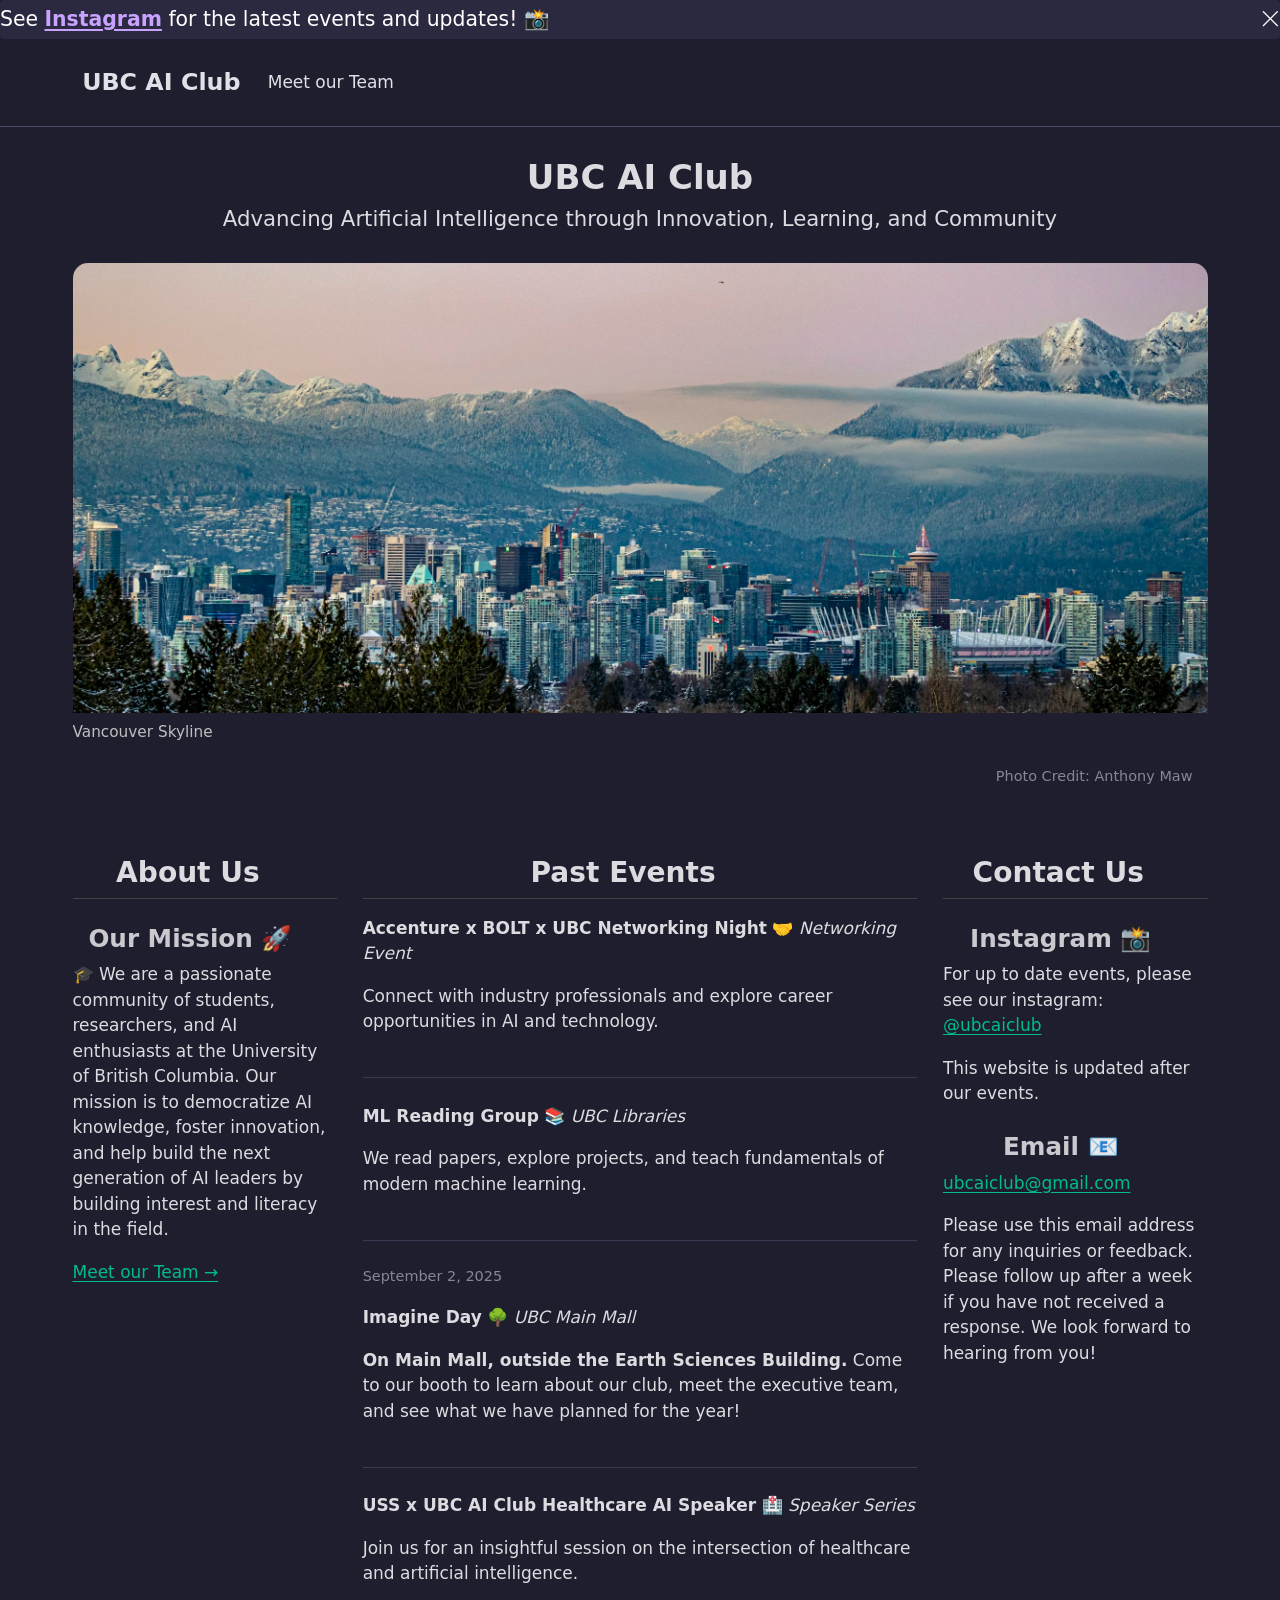
==== index.html @ ef208654 "Re-render and push" ====
<!DOCTYPE html>
<html xmlns="http://www.w3.org/1999/xhtml" lang="en" xml:lang="en"><head>

<meta charset="utf-8">
<meta name="generator" content="quarto-1.7.31">

<meta name="viewport" content="width=device-width, initial-scale=1.0, user-scalable=yes">


<title>UBC AI Club</title>
<style>
code{white-space: pre-wrap;}
span.smallcaps{font-variant: small-caps;}
div.columns{display: flex; gap: min(4vw, 1.5em);}
div.column{flex: auto; overflow-x: auto;}
div.hanging-indent{margin-left: 1.5em; text-indent: -1.5em;}
ul.task-list{list-style: none;}
ul.task-list li input[type="checkbox"] {
  width: 0.8em;
  margin: 0 0.8em 0.2em -1em; /* quarto-specific, see https://github.com/quarto-dev/quarto-cli/issues/4556 */ 
  vertical-align: middle;
}
</style>


<script src="site_libs/quarto-nav/quarto-nav.js"></script>
<script src="site_libs/quarto-nav/headroom.min.js"></script>
<script src="site_libs/clipboard/clipboard.min.js"></script>
<script src="site_libs/quarto-html/quarto.js" type="module"></script>
<script src="site_libs/quarto-html/tabsets/tabsets.js" type="module"></script>
<script src="site_libs/quarto-html/popper.min.js"></script>
<script src="site_libs/quarto-html/tippy.umd.min.js"></script>
<script src="site_libs/quarto-html/anchor.min.js"></script>
<link href="site_libs/quarto-html/tippy.css" rel="stylesheet">
<link href="site_libs/quarto-html/quarto-syntax-highlighting-dark-8ef56b68f8fa1e9d2ba328e99e439f80.css" rel="stylesheet" id="quarto-text-highlighting-styles">
<script src="site_libs/bootstrap/bootstrap.min.js"></script>
<link href="site_libs/bootstrap/bootstrap-icons.css" rel="stylesheet">
<link href="site_libs/bootstrap/bootstrap-c09f7992e7ad36c4a4c784d127ab2153.min.css" rel="stylesheet" append-hash="true" id="quarto-bootstrap" data-mode="dark">
<script id="quarto-search-options" type="application/json">{
  "language": {
    "search-no-results-text": "No results",
    "search-matching-documents-text": "matching documents",
    "search-copy-link-title": "Copy link to search",
    "search-hide-matches-text": "Hide additional matches",
    "search-more-match-text": "more match in this document",
    "search-more-matches-text": "more matches in this document",
    "search-clear-button-title": "Clear",
    "search-text-placeholder": "",
    "search-detached-cancel-button-title": "Cancel",
    "search-submit-button-title": "Submit",
    "search-label": "Search"
  }
}</script>


<link rel="stylesheet" href="styles.css">
</head>

<body class="nav-fixed quarto-light">

<div id="quarto-search-results"></div>
  <header id="quarto-header" class="headroom fixed-top">
    <div id="quarto-announcement" data-announcement-id="6868f0f7bb3ddbfdfaa85561dabfab78" class="alert alert-primary hidden"><div class="quarto-announcement-content">
<p>See <a href="https://www.instagram.com/ubcaiclub/">Instagram</a> for the latest events and updates! 📸</p>
</div><i class="bi bi-x-lg quarto-announcement-action"></i></div>
    <nav class="navbar navbar-expand-lg " data-bs-theme="dark">
      <div class="navbar-container container-fluid">
      <div class="navbar-brand-container mx-auto">
    <a class="navbar-brand" href="./index.html">
    <span class="navbar-title">UBC AI Club</span>
    </a>
  </div>
          <button class="navbar-toggler" type="button" data-bs-toggle="collapse" data-bs-target="#navbarCollapse" aria-controls="navbarCollapse" role="menu" aria-expanded="false" aria-label="Toggle navigation" onclick="if (window.quartoToggleHeadroom) { window.quartoToggleHeadroom(); }">
  <span class="navbar-toggler-icon"></span>
</button>
          <div class="collapse navbar-collapse" id="navbarCollapse">
            <ul class="navbar-nav navbar-nav-scroll me-auto">
  <li class="nav-item">
    <a class="nav-link" href="./team.html"> 
<span class="menu-text">Meet our Team</span></a>
  </li>  
</ul>
          </div> <!-- /navcollapse -->
            <div class="quarto-navbar-tools">
</div>
      </div> <!-- /container-fluid -->
    </nav>
</header>
<!-- content -->
<div id="quarto-content" class="quarto-container page-columns page-rows-contents page-layout-full page-navbar">
<!-- sidebar -->
<!-- margin-sidebar -->
    
<!-- main -->
<main class="content column-page" id="quarto-document-content">

<header id="title-block-header" class="quarto-title-block default">
<div class="quarto-title">
<h1 class="title">UBC AI Club</h1>
<p class="subtitle lead">Advancing Artificial Intelligence through Innovation, Learning, and Community</p>
</div>



<div class="quarto-title-meta column-page">

    
  
    
  </div>
  


</header>


<div class="hero-banner">
<div class="quarto-figure quarto-figure-center">
<figure class="figure">
<p><img src="images/vanc.avif" class="img-fluid figure-img"></p>
<figcaption>Vancouver Skyline</figcaption>
</figure>
</div>
<div style="text-align: right; font-size: 0.85rem; color: #888699; padding: 5px 15px 0 0;">
Photo Credit: Anthony Maw
</div>
</div>
<div class="grid">
<section id="about-us" class="level2 g-col-12 g-col-md-3">
<h2 class="anchored" data-anchor-id="about-us">About Us</h2>
<section id="our-mission" class="level3">
<h3 class="anchored" data-anchor-id="our-mission">Our Mission 🚀</h3>
<p>🎓 We are a passionate community of students, researchers, and AI enthusiasts at the University of British Columbia. Our mission is to democratize AI knowledge, foster innovation, and help build the next generation of AI leaders by building interest and literacy in the field.</p>
<p><a href="./team.html">Meet our Team →</a></p>
</section>
</section>
<section id="past-events" class="level2 g-col-12 g-col-md-6">
<h2 class="anchored" data-anchor-id="past-events">Past Events</h2>
<div class="event-item">
<p><strong>Accenture x BOLT x UBC Networking Night</strong> 🤝 <em>Networking Event</em></p>
<p>Connect with industry professionals and explore career opportunities in AI and technology.</p>
</div>
<div class="event-item">
<p><strong>ML Reading Group</strong> 📚 <em>UBC Libraries</em></p>
<p>We read papers, explore projects, and teach fundamentals of modern machine learning.</p>
</div>
<div class="event-item">
<div class="dates">
<p>September 2, 2025</p>
</div>
<p><strong>Imagine Day</strong> 🌳 <em>UBC Main Mall</em></p>
<p><strong>On Main Mall, outside the Earth Sciences Building.</strong> Come to our booth to learn about our club, meet the executive team, and see what we have planned for the year!</p>
</div>
<div class="event-item">
<p><strong>USS x UBC AI Club Healthcare AI Speaker</strong> 🏥 <em>Speaker Series</em></p>
<p>Join us for an insightful session on the intersection of healthcare and artificial intelligence.</p>
</div>
</section>
<section id="contact-us" class="level2 g-col-12 g-col-md-3">
<h2 class="anchored" data-anchor-id="contact-us">Contact Us</h2>
<section id="instagram" class="level3">
<h3 class="anchored" data-anchor-id="instagram">Instagram 📸</h3>
<p>For up to date events, please see our instagram: <a href="https://www.instagram.com/ubcaiclub/"><span class="citation" data-cites="ubcaiclub">@ubcaiclub</span></a></p>
<p>This website is updated after our events.</p>
</section>
<section id="email" class="level3">
<h3 class="anchored" data-anchor-id="email">Email 📧</h3>
<p><a href="mailto:ubcaiclub@gmail.com">ubcaiclub@gmail.com</a></p>
<p>Please use this email address for any inquiries or feedback. Please follow up after a week if you have not received a response. We look forward to hearing from you!</p>
</section>
</section>
</div>



</main> <!-- /main -->
<script id="quarto-html-after-body" type="application/javascript">
  window.document.addEventListener("DOMContentLoaded", function (event) {
    const icon = "";
    const anchorJS = new window.AnchorJS();
    anchorJS.options = {
      placement: 'right',
      icon: icon
    };
    anchorJS.add('.anchored');
    const isCodeAnnotation = (el) => {
      for (const clz of el.classList) {
        if (clz.startsWith('code-annotation-')) {                     
          return true;
        }
      }
      return false;
    }
    const onCopySuccess = function(e) {
      // button target
      const button = e.trigger;
      // don't keep focus
      button.blur();
      // flash "checked"
      button.classList.add('code-copy-button-checked');
      var currentTitle = button.getAttribute("title");
      button.setAttribute("title", "Copied!");
      let tooltip;
      if (window.bootstrap) {
        button.setAttribute("data-bs-toggle", "tooltip");
        button.setAttribute("data-bs-placement", "left");
        button.setAttribute("data-bs-title", "Copied!");
        tooltip = new bootstrap.Tooltip(button, 
          { trigger: "manual", 
            customClass: "code-copy-button-tooltip",
            offset: [0, -8]});
        tooltip.show();    
      }
      setTimeout(function() {
        if (tooltip) {
          tooltip.hide();
          button.removeAttribute("data-bs-title");
          button.removeAttribute("data-bs-toggle");
          button.removeAttribute("data-bs-placement");
        }
        button.setAttribute("title", currentTitle);
        button.classList.remove('code-copy-button-checked');
      }, 1000);
      // clear code selection
      e.clearSelection();
    }
    const getTextToCopy = function(trigger) {
        const codeEl = trigger.previousElementSibling.cloneNode(true);
        for (const childEl of codeEl.children) {
          if (isCodeAnnotation(childEl)) {
            childEl.remove();
          }
        }
        return codeEl.innerText;
    }
    const clipboard = new window.ClipboardJS('.code-copy-button:not([data-in-quarto-modal])', {
      text: getTextToCopy
    });
    clipboard.on('success', onCopySuccess);
    if (window.document.getElementById('quarto-embedded-source-code-modal')) {
      const clipboardModal = new window.ClipboardJS('.code-copy-button[data-in-quarto-modal]', {
        text: getTextToCopy,
        container: window.document.getElementById('quarto-embedded-source-code-modal')
      });
      clipboardModal.on('success', onCopySuccess);
    }
      var localhostRegex = new RegExp(/^(?:http|https):\/\/localhost\:?[0-9]*\//);
      var mailtoRegex = new RegExp(/^mailto:/);
        var filterRegex = new RegExp('/' + window.location.host + '/');
      var isInternal = (href) => {
          return filterRegex.test(href) || localhostRegex.test(href) || mailtoRegex.test(href);
      }
      // Inspect non-navigation links and adorn them if external
     var links = window.document.querySelectorAll('a[href]:not(.nav-link):not(.navbar-brand):not(.toc-action):not(.sidebar-link):not(.sidebar-item-toggle):not(.pagination-link):not(.no-external):not([aria-hidden]):not(.dropdown-item):not(.quarto-navigation-tool):not(.about-link)');
      for (var i=0; i<links.length; i++) {
        const link = links[i];
        if (!isInternal(link.href)) {
          // undo the damage that might have been done by quarto-nav.js in the case of
          // links that we want to consider external
          if (link.dataset.originalHref !== undefined) {
            link.href = link.dataset.originalHref;
          }
        }
      }
    function tippyHover(el, contentFn, onTriggerFn, onUntriggerFn) {
      const config = {
        allowHTML: true,
        maxWidth: 500,
        delay: 100,
        arrow: false,
        appendTo: function(el) {
            return el.parentElement;
        },
        interactive: true,
        interactiveBorder: 10,
        theme: 'quarto',
        placement: 'bottom-start',
      };
      if (contentFn) {
        config.content = contentFn;
      }
      if (onTriggerFn) {
        config.onTrigger = onTriggerFn;
      }
      if (onUntriggerFn) {
        config.onUntrigger = onUntriggerFn;
      }
      window.tippy(el, config); 
    }
    const noterefs = window.document.querySelectorAll('a[role="doc-noteref"]');
    for (var i=0; i<noterefs.length; i++) {
      const ref = noterefs[i];
      tippyHover(ref, function() {
        // use id or data attribute instead here
        let href = ref.getAttribute('data-footnote-href') || ref.getAttribute('href');
        try { href = new URL(href).hash; } catch {}
        const id = href.replace(/^#\/?/, "");
        const note = window.document.getElementById(id);
        if (note) {
          return note.innerHTML;
        } else {
          return "";
        }
      });
    }
    const xrefs = window.document.querySelectorAll('a.quarto-xref');
    const processXRef = (id, note) => {
      // Strip column container classes
      const stripColumnClz = (el) => {
        el.classList.remove("page-full", "page-columns");
        if (el.children) {
          for (const child of el.children) {
            stripColumnClz(child);
          }
        }
      }
      stripColumnClz(note)
      if (id === null || id.startsWith('sec-')) {
        // Special case sections, only their first couple elements
        const container = document.createElement("div");
        if (note.children && note.children.length > 2) {
          container.appendChild(note.children[0].cloneNode(true));
          for (let i = 1; i < note.children.length; i++) {
            const child = note.children[i];
            if (child.tagName === "P" && child.innerText === "") {
              continue;
            } else {
              container.appendChild(child.cloneNode(true));
              break;
            }
          }
          if (window.Quarto?.typesetMath) {
            window.Quarto.typesetMath(container);
          }
          return container.innerHTML
        } else {
          if (window.Quarto?.typesetMath) {
            window.Quarto.typesetMath(note);
          }
          return note.innerHTML;
        }
      } else {
        // Remove any anchor links if they are present
        const anchorLink = note.querySelector('a.anchorjs-link');
        if (anchorLink) {
          anchorLink.remove();
        }
        if (window.Quarto?.typesetMath) {
          window.Quarto.typesetMath(note);
        }
        if (note.classList.contains("callout")) {
          return note.outerHTML;
        } else {
          return note.innerHTML;
        }
      }
    }
    for (var i=0; i<xrefs.length; i++) {
      const xref = xrefs[i];
      tippyHover(xref, undefined, function(instance) {
        instance.disable();
        let url = xref.getAttribute('href');
        let hash = undefined; 
        if (url.startsWith('#')) {
          hash = url;
        } else {
          try { hash = new URL(url).hash; } catch {}
        }
        if (hash) {
          const id = hash.replace(/^#\/?/, "");
          const note = window.document.getElementById(id);
          if (note !== null) {
            try {
              const html = processXRef(id, note.cloneNode(true));
              instance.setContent(html);
            } finally {
              instance.enable();
              instance.show();
            }
          } else {
            // See if we can fetch this
            fetch(url.split('#')[0])
            .then(res => res.text())
            .then(html => {
              const parser = new DOMParser();
              const htmlDoc = parser.parseFromString(html, "text/html");
              const note = htmlDoc.getElementById(id);
              if (note !== null) {
                const html = processXRef(id, note);
                instance.setContent(html);
              } 
            }).finally(() => {
              instance.enable();
              instance.show();
            });
          }
        } else {
          // See if we can fetch a full url (with no hash to target)
          // This is a special case and we should probably do some content thinning / targeting
          fetch(url)
          .then(res => res.text())
          .then(html => {
            const parser = new DOMParser();
            const htmlDoc = parser.parseFromString(html, "text/html");
            const note = htmlDoc.querySelector('main.content');
            if (note !== null) {
              // This should only happen for chapter cross references
              // (since there is no id in the URL)
              // remove the first header
              if (note.children.length > 0 && note.children[0].tagName === "HEADER") {
                note.children[0].remove();
              }
              const html = processXRef(null, note);
              instance.setContent(html);
            } 
          }).finally(() => {
            instance.enable();
            instance.show();
          });
        }
      }, function(instance) {
      });
    }
        let selectedAnnoteEl;
        const selectorForAnnotation = ( cell, annotation) => {
          let cellAttr = 'data-code-cell="' + cell + '"';
          let lineAttr = 'data-code-annotation="' +  annotation + '"';
          const selector = 'span[' + cellAttr + '][' + lineAttr + ']';
          return selector;
        }
        const selectCodeLines = (annoteEl) => {
          const doc = window.document;
          const targetCell = annoteEl.getAttribute("data-target-cell");
          const targetAnnotation = annoteEl.getAttribute("data-target-annotation");
          const annoteSpan = window.document.querySelector(selectorForAnnotation(targetCell, targetAnnotation));
          const lines = annoteSpan.getAttribute("data-code-lines").split(",");
          const lineIds = lines.map((line) => {
            return targetCell + "-" + line;
          })
          let top = null;
          let height = null;
          let parent = null;
          if (lineIds.length > 0) {
              //compute the position of the single el (top and bottom and make a div)
              const el = window.document.getElementById(lineIds[0]);
              top = el.offsetTop;
              height = el.offsetHeight;
              parent = el.parentElement.parentElement;
            if (lineIds.length > 1) {
              const lastEl = window.document.getElementById(lineIds[lineIds.length - 1]);
              const bottom = lastEl.offsetTop + lastEl.offsetHeight;
              height = bottom - top;
            }
            if (top !== null && height !== null && parent !== null) {
              // cook up a div (if necessary) and position it 
              let div = window.document.getElementById("code-annotation-line-highlight");
              if (div === null) {
                div = window.document.createElement("div");
                div.setAttribute("id", "code-annotation-line-highlight");
                div.style.position = 'absolute';
                parent.appendChild(div);
              }
              div.style.top = top - 2 + "px";
              div.style.height = height + 4 + "px";
              div.style.left = 0;
              let gutterDiv = window.document.getElementById("code-annotation-line-highlight-gutter");
              if (gutterDiv === null) {
                gutterDiv = window.document.createElement("div");
                gutterDiv.setAttribute("id", "code-annotation-line-highlight-gutter");
                gutterDiv.style.position = 'absolute';
                const codeCell = window.document.getElementById(targetCell);
                const gutter = codeCell.querySelector('.code-annotation-gutter');
                gutter.appendChild(gutterDiv);
              }
              gutterDiv.style.top = top - 2 + "px";
              gutterDiv.style.height = height + 4 + "px";
            }
            selectedAnnoteEl = annoteEl;
          }
        };
        const unselectCodeLines = () => {
          const elementsIds = ["code-annotation-line-highlight", "code-annotation-line-highlight-gutter"];
          elementsIds.forEach((elId) => {
            const div = window.document.getElementById(elId);
            if (div) {
              div.remove();
            }
          });
          selectedAnnoteEl = undefined;
        };
          // Handle positioning of the toggle
      window.addEventListener(
        "resize",
        throttle(() => {
          elRect = undefined;
          if (selectedAnnoteEl) {
            selectCodeLines(selectedAnnoteEl);
          }
        }, 10)
      );
      function throttle(fn, ms) {
      let throttle = false;
      let timer;
        return (...args) => {
          if(!throttle) { // first call gets through
              fn.apply(this, args);
              throttle = true;
          } else { // all the others get throttled
              if(timer) clearTimeout(timer); // cancel #2
              timer = setTimeout(() => {
                fn.apply(this, args);
                timer = throttle = false;
              }, ms);
          }
        };
      }
        // Attach click handler to the DT
        const annoteDls = window.document.querySelectorAll('dt[data-target-cell]');
        for (const annoteDlNode of annoteDls) {
          annoteDlNode.addEventListener('click', (event) => {
            const clickedEl = event.target;
            if (clickedEl !== selectedAnnoteEl) {
              unselectCodeLines();
              const activeEl = window.document.querySelector('dt[data-target-cell].code-annotation-active');
              if (activeEl) {
                activeEl.classList.remove('code-annotation-active');
              }
              selectCodeLines(clickedEl);
              clickedEl.classList.add('code-annotation-active');
            } else {
              // Unselect the line
              unselectCodeLines();
              clickedEl.classList.remove('code-annotation-active');
            }
          });
        }
    const findCites = (el) => {
      const parentEl = el.parentElement;
      if (parentEl) {
        const cites = parentEl.dataset.cites;
        if (cites) {
          return {
            el,
            cites: cites.split(' ')
          };
        } else {
          return findCites(el.parentElement)
        }
      } else {
        return undefined;
      }
    };
    var bibliorefs = window.document.querySelectorAll('a[role="doc-biblioref"]');
    for (var i=0; i<bibliorefs.length; i++) {
      const ref = bibliorefs[i];
      const citeInfo = findCites(ref);
      if (citeInfo) {
        tippyHover(citeInfo.el, function() {
          var popup = window.document.createElement('div');
          citeInfo.cites.forEach(function(cite) {
            var citeDiv = window.document.createElement('div');
            citeDiv.classList.add('hanging-indent');
            citeDiv.classList.add('csl-entry');
            var biblioDiv = window.document.getElementById('ref-' + cite);
            if (biblioDiv) {
              citeDiv.innerHTML = biblioDiv.innerHTML;
            }
            popup.appendChild(citeDiv);
          });
          return popup.innerHTML;
        });
      }
    }
  });
  </script>
</div> <!-- /content -->




</body></html>
---- site_libs/quarto-html/tippy.css ----
.tippy-box[data-animation=fade][data-state=hidden]{opacity:0}[data-tippy-root]{max-width:calc(100vw - 10px)}.tippy-box{position:relative;background-color:#333;color:#fff;border-radius:4px;font-size:14px;line-height:1.4;white-space:normal;outline:0;transition-property:transform,visibility,opacity}.tippy-box[data-placement^=top]>.tippy-arrow{bottom:0}.tippy-box[data-placement^=top]>.tippy-arrow:before{bottom:-7px;left:0;border-width:8px 8px 0;border-top-color:initial;transform-origin:center top}.tippy-box[data-placement^=bottom]>.tippy-arrow{top:0}.tippy-box[data-placement^=bottom]>.tippy-arrow:before{top:-7px;left:0;border-width:0 8px 8px;border-bottom-color:initial;transform-origin:center bottom}.tippy-box[data-placement^=left]>.tippy-arrow{right:0}.tippy-box[data-placement^=left]>.tippy-arrow:before{border-width:8px 0 8px 8px;border-left-color:initial;right:-7px;transform-origin:center left}.tippy-box[data-placement^=right]>.tippy-arrow{left:0}.tippy-box[data-placement^=right]>.tippy-arrow:before{left:-7px;border-width:8px 8px 8px 0;border-right-color:initial;transform-origin:center right}.tippy-box[data-inertia][data-state=visible]{transition-timing-function:cubic-bezier(.54,1.5,.38,1.11)}.tippy-arrow{width:16px;height:16px;color:#333}.tippy-arrow:before{content:"";position:absolute;border-color:transparent;border-style:solid}.tippy-content{position:relative;padding:5px 9px;z-index:1}
---- site_libs/quarto-html/quarto-syntax-highlighting-dark-8ef56b68f8fa1e9d2ba328e99e439f80.css ----
/* quarto syntax highlight colors */
:root {
  --quarto-hl-al-color: #f07178;
  --quarto-hl-an-color: #d4d0ab;
  --quarto-hl-at-color: #00e0e0;
  --quarto-hl-bn-color: #d4d0ab;
  --quarto-hl-bu-color: #abe338;
  --quarto-hl-ch-color: #abe338;
  --quarto-hl-co-color: #f8f8f2;
  --quarto-hl-cv-color: #ffd700;
  --quarto-hl-cn-color: #ffd700;
  --quarto-hl-cf-color: #ffa07a;
  --quarto-hl-dt-color: #ffa07a;
  --quarto-hl-dv-color: #d4d0ab;
  --quarto-hl-do-color: #f8f8f2;
  --quarto-hl-er-color: #f07178;
  --quarto-hl-ex-color: #00e0e0;
  --quarto-hl-fl-color: #d4d0ab;
  --quarto-hl-fu-color: #ffa07a;
  --quarto-hl-im-color: #abe338;
  --quarto-hl-in-color: #d4d0ab;
  --quarto-hl-kw-color: #ffa07a;
  --quarto-hl-op-color: #ffa07a;
  --quarto-hl-ot-color: #00e0e0;
  --quarto-hl-pp-color: #dcc6e0;
  --quarto-hl-re-color: #00e0e0;
  --quarto-hl-sc-color: #abe338;
  --quarto-hl-ss-color: #abe338;
  --quarto-hl-st-color: #abe338;
  --quarto-hl-va-color: #00e0e0;
  --quarto-hl-vs-color: #abe338;
  --quarto-hl-wa-color: #dcc6e0;
}

/* other quarto variables */
:root {
  --quarto-font-monospace: SFMono-Regular, Menlo, Monaco, Consolas, "Liberation Mono", "Courier New", monospace;
}

/* syntax highlight based on Pandoc's rules */
pre > code.sourceCode > span {
  color: #f8f8f2;
}

code.sourceCode > span {
  color: #f8f8f2;
}

div.sourceCode,
div.sourceCode pre.sourceCode {
  color: #f8f8f2;
}

/* Normal */
code span {
  color: #f8f8f2;
}

/* Alert */
code span.al {
  color: #f07178;
}

/* Annotation */
code span.an {
  color: #d4d0ab;
}

/* Attribute */
code span.at {
  color: #00e0e0;
}

/* BaseN */
code span.bn {
  color: #d4d0ab;
}

/* BuiltIn */
code span.bu {
  color: #abe338;
}

/* ControlFlow */
code span.cf {
  font-weight: bold;
  color: #ffa07a;
}

/* Char */
code span.ch {
  color: #abe338;
}

/* Constant */
code span.cn {
  color: #ffd700;
}

/* Comment */
code span.co {
  font-style: italic;
  color: #f8f8f2;
}

/* CommentVar */
code span.cv {
  color: #ffd700;
}

/* Documentation */
code span.do {
  color: #f8f8f2;
}

/* DataType */
code span.dt {
  color: #ffa07a;
}

/* DecVal */
code span.dv {
  color: #d4d0ab;
}

/* Error */
code span.er {
  color: #f07178;
  text-decoration: underline;
}

/* Extension */
code span.ex {
  font-weight: bold;
  color: #00e0e0;
}

/* Float */
code span.fl {
  color: #d4d0ab;
}

/* Function */
code span.fu {
  color: #ffa07a;
}

/* Import */
code span.im {
  color: #abe338;
}

/* Information */
code span.in {
  color: #d4d0ab;
}

/* Keyword */
code span.kw {
  font-weight: bold;
  color: #ffa07a;
}

/* Operator */
code span.op {
  color: #ffa07a;
}

/* Other */
code span.ot {
  color: #00e0e0;
}

/* Preprocessor */
code span.pp {
  color: #dcc6e0;
}

/* RegionMarker */
code span.re {
  background-color: #f8f8f2;
  color: #00e0e0;
}

/* SpecialChar */
code span.sc {
  color: #abe338;
}

/* SpecialString */
code span.ss {
  color: #abe338;
}

/* String */
code span.st {
  color: #abe338;
}

/* Variable */
code span.va {
  color: #00e0e0;
}

/* VerbatimString */
code span.vs {
  color: #abe338;
}

/* Warning */
code span.wa {
  color: #dcc6e0;
}

.prevent-inlining {
  content: "</";
}

/*# sourceMappingURL=cf5278f7cea5512246cb3b41cb474b3b.css.map */
---- styles.css ----
/* Custom styles for UBC AI Club */
body {
    background: #1e1e2f;
    color: #dcdce0;
    font-family: system-ui, -apple-system, BlinkMacSystemFont, 'Segoe UI', Roboto, Oxygen, Ubuntu, Cantarell, 'Open Sans', 'Helvetica Neue', sans-serif;
}

/* Center only headings and specific containers */
h1, h2, h3, .header, .text-center, .quarto-announcement, .quarto-title-block, .title, .subtitle {
    text-align: center;
}

/* Paragraphs and lists should be left-aligned for readability */
p, li, .bio, .event-item {
    text-align: left;
}

#quarto-announcement.alert {
    background-color: #2b2940; /* Dark grey, not blue */
    color: #ffffff;
    padding: 0.25rem 0; /* Thinner */
    font-size: 1.2rem; /* Bigger text */
}

#quarto-announcement.alert a {
    color: #c8a2ff;
    text-decoration: underline;
    font-weight: bold;
}

/* Navbar adjustments */
#quarto-header .navbar {
    background-color: #1e1e2f; /* Match body background */
    border-bottom: 1px solid #4a4a68;
    padding-top: 0.2rem;
    padding-bottom: 0.2rem;
}

#quarto-header .navbar-brand {
    font-size: 1.4rem;
    font-weight: 700;
}

.container-fluid {
    max-width: 95%;
    margin: 0 auto;
    padding: 1rem 2rem;
}

body .quarto-container {
    max-width: 95%;
    margin: 0 auto;
}

.header {
    padding-top: 1rem;
    padding-bottom: 1rem;
    border-bottom: 2px solid #4a4a68;
    margin-bottom: 2rem;
}

.header h1 {
    font-size: 3rem;
    font-weight: 700;
    margin-bottom: 0.25rem;
    letter-spacing: -1px;
    color: #ffffff;
}

.header .subtitle {
    font-size: 1.2rem;
    font-style: italic;
    color: #a0a0b0;
}

.hero-banner {
    width: 100%;
    margin-bottom: 2rem;
    overflow: hidden;
    border-radius: 15px;
}

.hero-banner img {
    width: 100%;
    height: 450px;
    object-fit: cover;
    object-position: bottom;
    display: block;
}

.grid {
    /* Let Quarto handle the grid display and width */
}

/* Events and items */
.event-item {
    margin-bottom: 1.5rem;
    padding-bottom: 1.5rem;
    border-bottom: 1px solid #3a3852;
}

.dates {
    font-size: 0.85rem;
    color: #888699;
    display: block;
    margin-bottom: 0.25rem;
    text-align: left;
}

/* Team Section */
.team-grid {
    display: grid;
    grid-template-columns: repeat(auto-fit, minmax(180px, 1fr));
    gap: 1.5rem;
    margin: 2rem 0;
    justify-content: center;
}

.team-member {
    text-align: center;
    padding: 1.2rem;
    background: #2b2940;
    border-radius: 12px;
    border: 1px solid #4a4a68;
    transition: transform 0.3s ease;
}

.team-member:hover {
    transform: translateY(-5px);
}

.member-photo {
    width: 80px;
    height: 80px;
    border-radius: 50%;
    object-fit: cover;
    margin: 0 auto 0.8rem;
    overflow: hidden;
}

.member-photo img {
    width: 100%;
    height: 100%;
    object-fit: cover;
    display: block;
}

.member-name {
    font-weight: 600;
    font-size: 1.1rem;
    color: #ffffff;
}

.member-role {
    font-style: italic;
    color: #c8a2ff;
    font-size: 0.9rem;
}
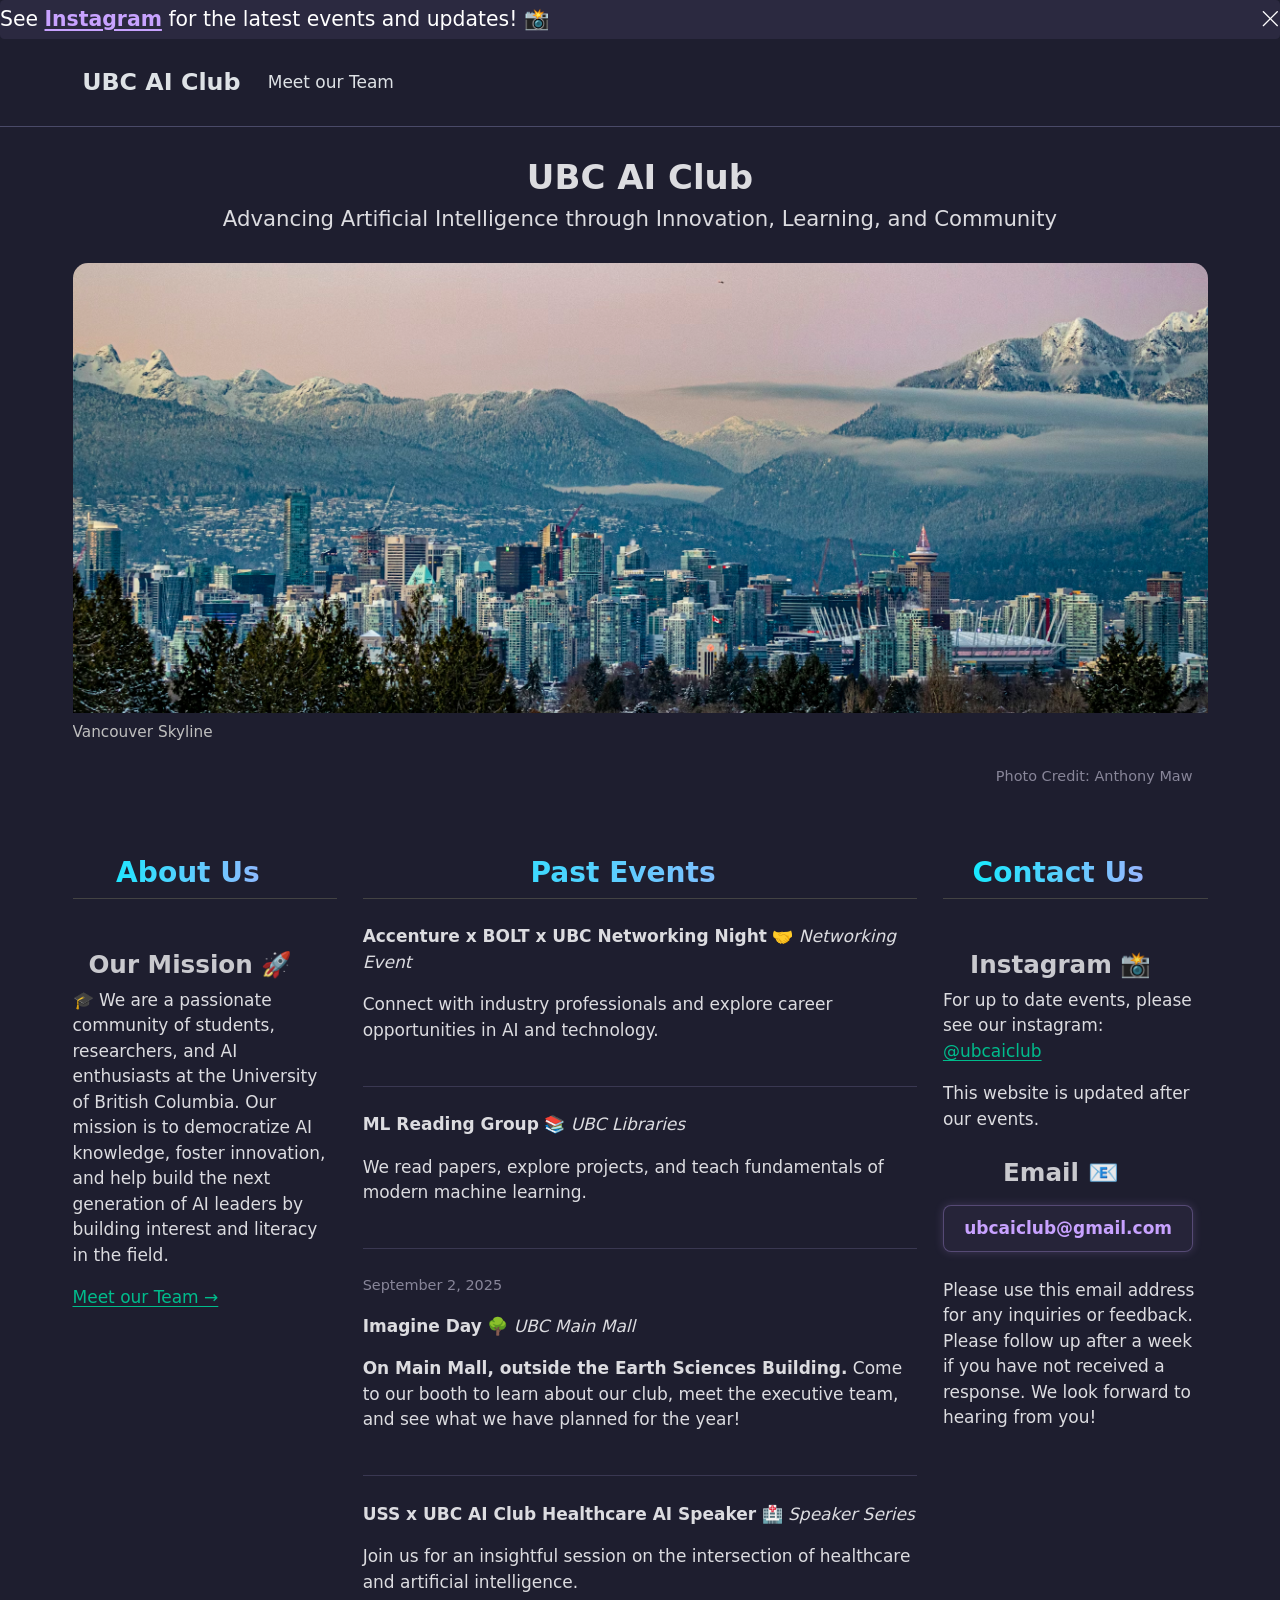
==== commit c960368a: "Implement modern AI aesthetics: gradient headings, neon buttons, and hero image blend" ====
--- a/index.html
+++ b/index.html
@@ -165,7 +165,7 @@
 </section>
 <section id="email" class="level3">
 <h3 class="anchored" data-anchor-id="email">Email 📧</h3>
-<p><a href="mailto:ubcaiclub@gmail.com">ubcaiclub@gmail.com</a></p>
+<p><a href="mailto:ubcaiclub@gmail.com" class="neon-button">ubcaiclub@gmail.com</a></p>
 <p>Please use this email address for any inquiries or feedback. Please follow up after a week if you have not received a response. We look forward to hearing from you!</p>
 </section>
 </section>
--- a/styles.css
+++ b/styles.css
@@ -8,6 +8,36 @@
 /* Center only headings and specific containers */
 h1, h2, h3, .header, .text-center, .quarto-announcement, .quarto-title-block, .title, .subtitle {
     text-align: center;
+}
+
+h2 {
+    background: linear-gradient(90deg, #00f2fe 0%, #c8a2ff 100%);
+    -webkit-background-clip: text;
+    -webkit-text-fill-color: transparent;
+    margin-bottom: 1.5rem;
+    display: inline-block; /* Helps center the gradient properly */
+    width: 100%;
+}
+
+.neon-button {
+    display: inline-block;
+    padding: 0.6rem 1.2rem;
+    margin-top: 0.5rem;
+    margin-bottom: 0.5rem;
+    border-radius: 8px;
+    background: rgba(200, 162, 255, 0.05);
+    color: #c8a2ff !important;
+    text-decoration: none !important;
+    font-weight: 600;
+    border: 1px solid rgba(200, 162, 255, 0.3);
+    box-shadow: 0 0 10px rgba(200, 162, 255, 0.2);
+    transition: all 0.3s ease;
+}
+
+.neon-button:hover {
+    background: rgba(200, 162, 255, 0.15);
+    box-shadow: 0 0 20px rgba(200, 162, 255, 0.6);
+    transform: translateY(-2px);
 }
 
 /* Paragraphs and lists should be left-aligned for readability */
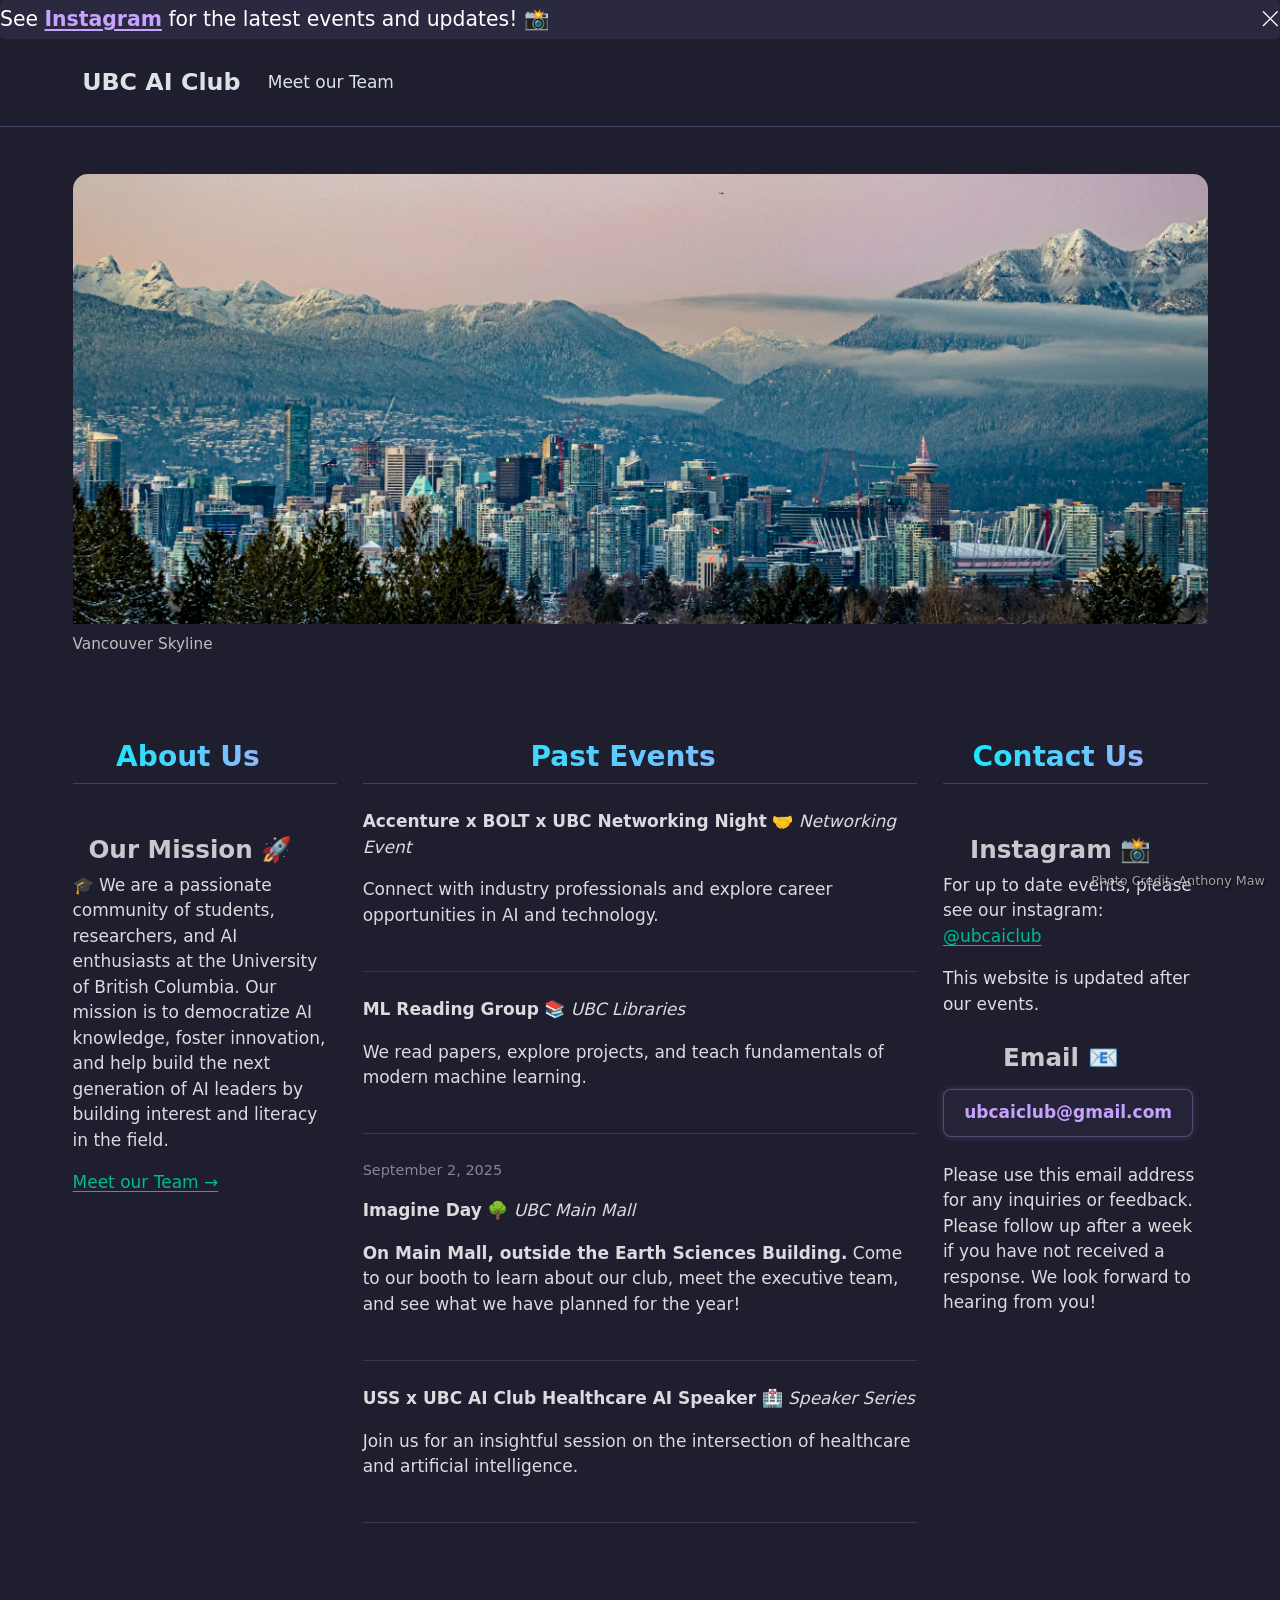
==== commit b6152458: "Remove page title/subtitle and reposition photo credit onto image" ====
--- a/index.html
+++ b/index.html
@@ -92,26 +92,9 @@
 <!-- margin-sidebar -->
     
 <!-- main -->
-<main class="content column-page" id="quarto-document-content">
-
-<header id="title-block-header" class="quarto-title-block default">
-<div class="quarto-title">
-<h1 class="title">UBC AI Club</h1>
-<p class="subtitle lead">Advancing Artificial Intelligence through Innovation, Learning, and Community</p>
-</div>
-
-
-
-<div class="quarto-title-meta column-page">
-
-    
-  
-    
-  </div>
-  
-
-
-</header>
+<main class="content column-page" id="quarto-document-content"><header id="title-block-header" class="quarto-title-block"></header>
+
+
 
 
 <div class="hero-banner">
@@ -121,7 +104,7 @@
 <figcaption>Vancouver Skyline</figcaption>
 </figure>
 </div>
-<div style="text-align: right; font-size: 0.85rem; color: #888699; padding: 5px 15px 0 0;">
+<div style="position: absolute; bottom: 10px; right: 15px; font-size: 0.75rem; color: rgba(255,255,255,0.6); z-index: 10; text-shadow: 1px 1px 2px rgba(0,0,0,0.8);">
 Photo Credit: Anthony Maw
 </div>
 </div>
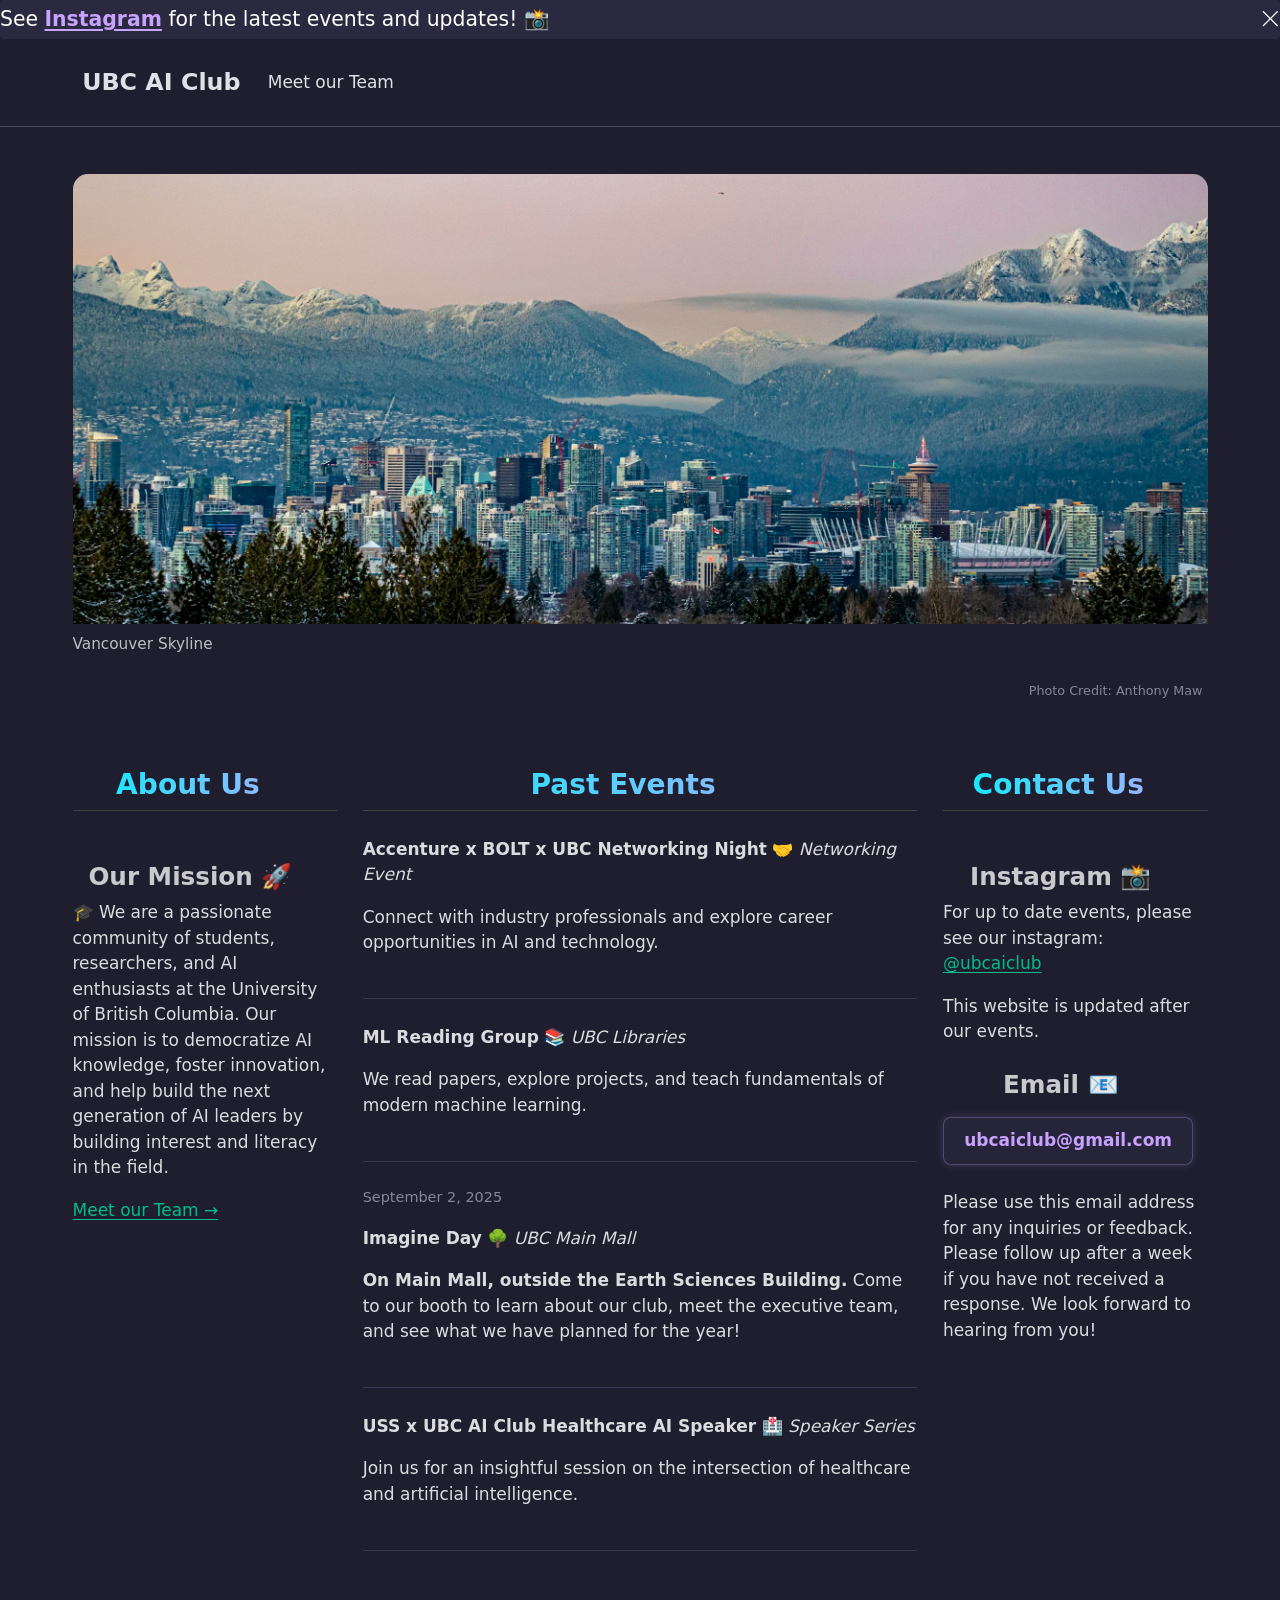
==== commit 2883161e: "Reposition photo credit next to hero image" ====
--- a/index.html
+++ b/index.html
@@ -104,9 +104,9 @@
 <figcaption>Vancouver Skyline</figcaption>
 </figure>
 </div>
-<div style="position: absolute; bottom: 10px; right: 15px; font-size: 0.75rem; color: rgba(255,255,255,0.6); z-index: 10; text-shadow: 1px 1px 2px rgba(0,0,0,0.8);">
+</div>
+<div style="text-align: right; font-size: 0.75rem; color: #888699; margin-top: -1.5rem; margin-bottom: 2rem; padding-right: 5px;">
 Photo Credit: Anthony Maw
-</div>
 </div>
 <div class="grid">
 <section id="about-us" class="level2 g-col-12 g-col-md-3">
--- a/styles.css
+++ b/styles.css
@@ -140,32 +140,44 @@
 /* Team Section */
 .team-grid {
     display: grid;
-    grid-template-columns: repeat(auto-fit, minmax(180px, 1fr));
-    gap: 1.5rem;
-    margin: 2rem 0;
+    grid-template-columns: repeat(auto-fit, minmax(220px, 1fr));
+    gap: 2rem;
+    margin: 3rem 0;
     justify-content: center;
 }
 
 .team-member {
     text-align: center;
-    padding: 1.2rem;
-    background: #2b2940;
-    border-radius: 12px;
-    border: 1px solid #4a4a68;
-    transition: transform 0.3s ease;
+    padding: 2rem 1.5rem;
+    background: rgba(43, 41, 64, 0.4);
+    backdrop-filter: blur(12px);
+    -webkit-backdrop-filter: blur(12px);
+    border-radius: 20px;
+    border: 1px solid rgba(255, 255, 255, 0.1);
+    box-shadow: 0 8px 32px 0 rgba(0, 0, 0, 0.2);
+    transition: all 0.4s cubic-bezier(0.175, 0.885, 0.32, 1.275);
 }
 
 .team-member:hover {
-    transform: translateY(-5px);
+    transform: translateY(-10px);
+    background: rgba(200, 162, 255, 0.1);
+    border-color: rgba(200, 162, 255, 0.4);
+    box-shadow: 0 15px 45px rgba(200, 162, 255, 0.2);
 }
 
 .member-photo {
-    width: 80px;
-    height: 80px;
+    width: 120px;
+    height: 120px;
     border-radius: 50%;
-    object-fit: cover;
-    margin: 0 auto 0.8rem;
+    margin: 0 auto 1.5rem;
     overflow: hidden;
+    border: 3px solid rgba(200, 162, 255, 0.2);
+    transition: transform 0.4s ease;
+}
+
+.team-member:hover .member-photo {
+    transform: scale(1.05);
+    border-color: rgba(0, 242, 254, 0.6);
 }
 
 .member-photo img {
@@ -176,13 +188,26 @@
 }
 
 .member-name {
-    font-weight: 600;
-    font-size: 1.1rem;
+    font-weight: 700;
+    font-size: 1.25rem;
     color: #ffffff;
+    margin-bottom: 0.5rem;
+}
+
+.member-name a {
+    color: inherit;
+    text-decoration: none;
+    transition: color 0.3s ease;
+}
+
+.member-name a:hover {
+    color: #00f2fe;
 }
 
 .member-role {
-    font-style: italic;
+    font-weight: 500;
     color: #c8a2ff;
-    font-size: 0.9rem;
-}
+    font-size: 0.95rem;
+    letter-spacing: 0.5px;
+    text-transform: uppercase;
+}
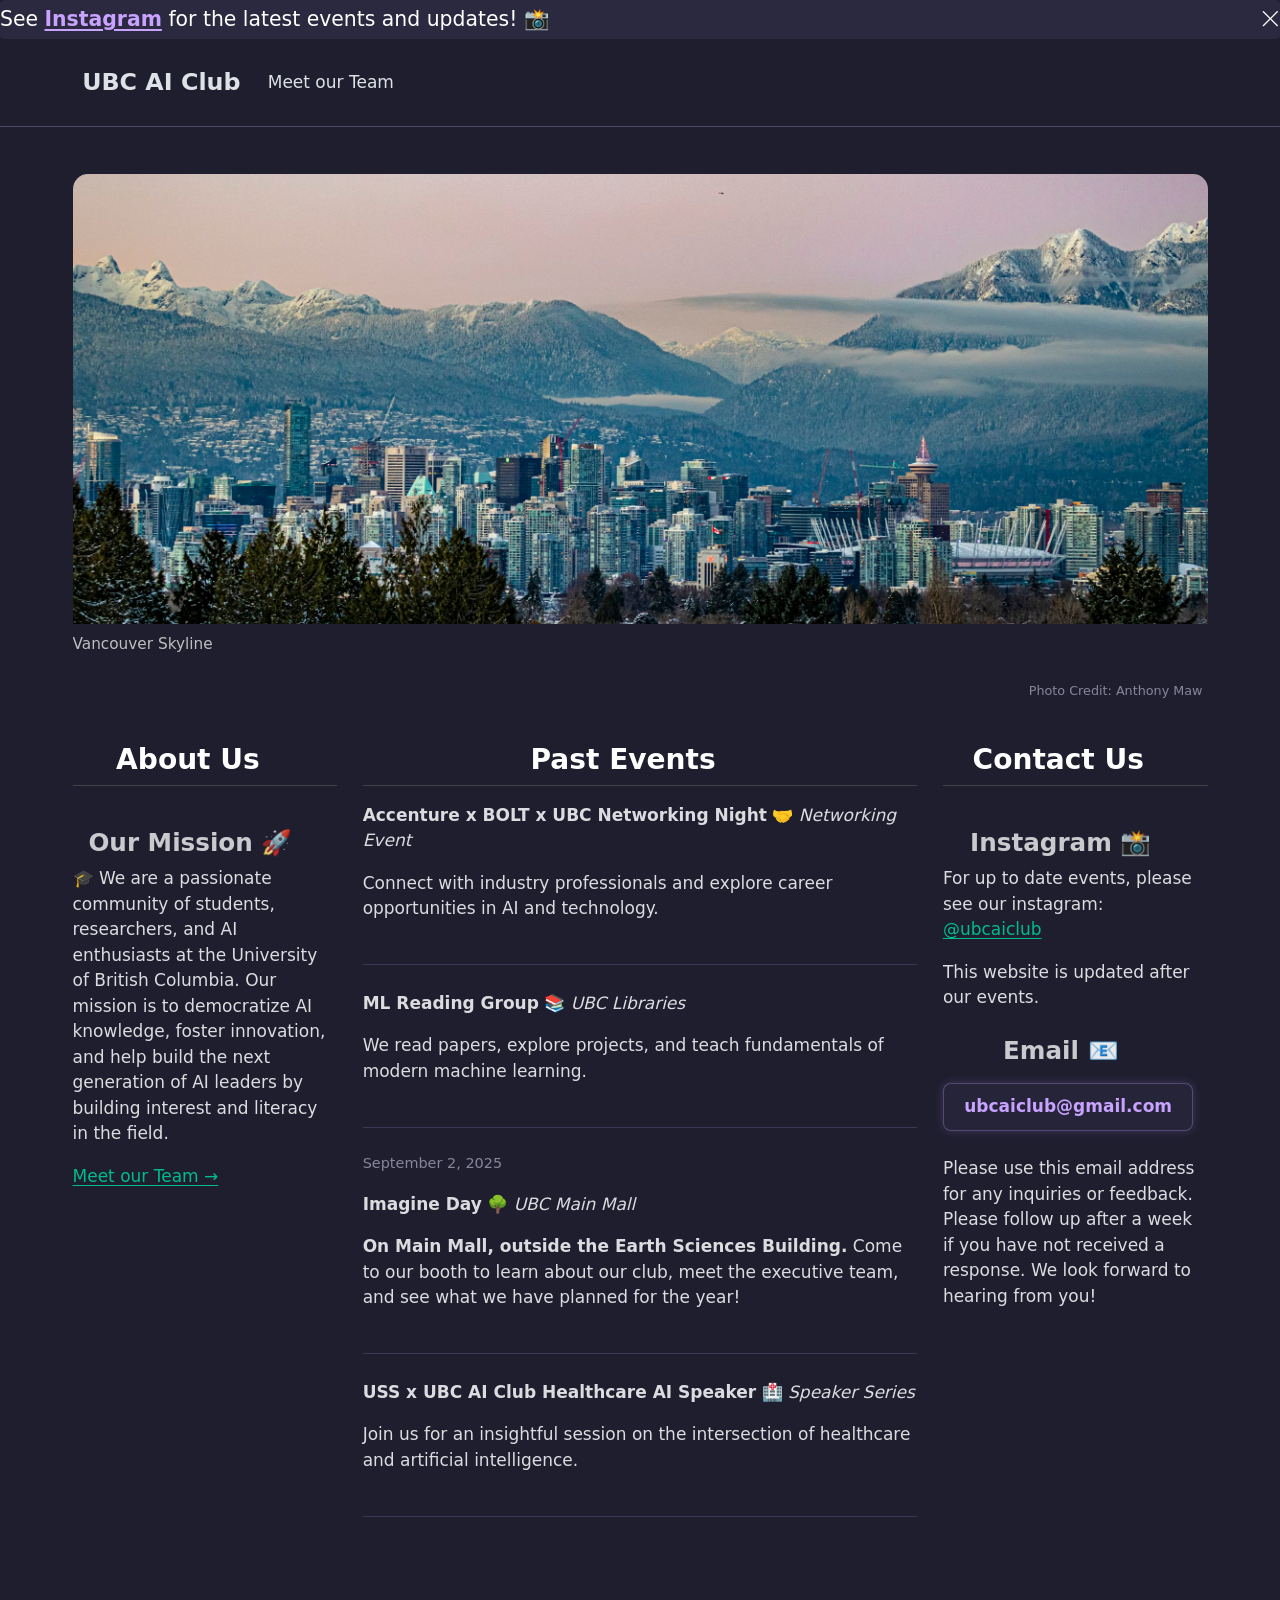
==== commit b7cc3407: "Set headings to white and reduce top spacing for content grid" ====
--- a/index.html
+++ b/index.html
@@ -105,7 +105,7 @@
 </figure>
 </div>
 </div>
-<div style="text-align: right; font-size: 0.75rem; color: #888699; margin-top: -1.5rem; margin-bottom: 2rem; padding-right: 5px;">
+<div style="text-align: right; font-size: 0.75rem; color: #888699; margin-top: -1.5rem; margin-bottom: 0.5rem; padding-right: 5px;">
 Photo Credit: Anthony Maw
 </div>
 <div class="grid">
--- a/styles.css
+++ b/styles.css
@@ -11,11 +11,9 @@
 }
 
 h2 {
-    background: linear-gradient(90deg, #00f2fe 0%, #c8a2ff 100%);
-    -webkit-background-clip: text;
-    -webkit-text-fill-color: transparent;
-    margin-bottom: 1.5rem;
-    display: inline-block; /* Helps center the gradient properly */
+    color: #ffffff;
+    margin-bottom: 1rem;
+    display: inline-block;
     width: 100%;
 }
 
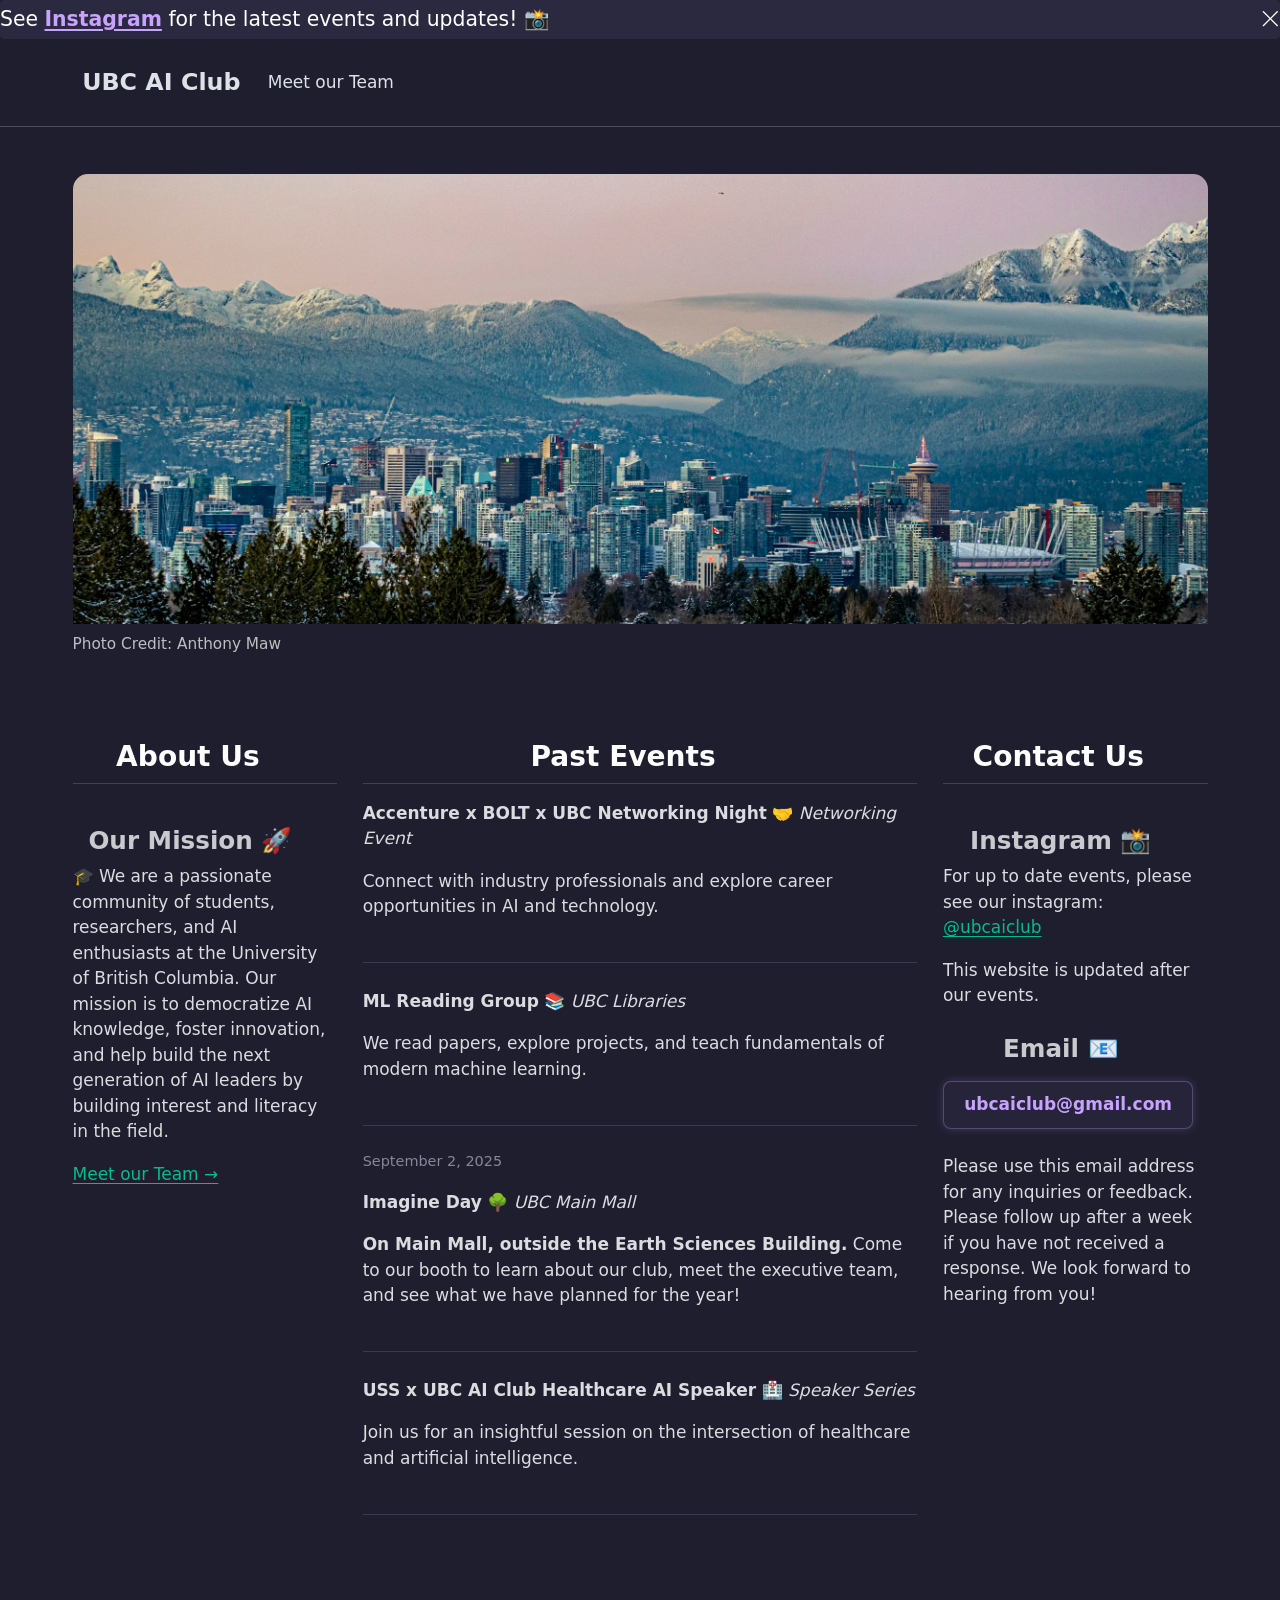
==== commit bb5d8f75: "Reposition photo credit and render changes" ====
--- a/index.html
+++ b/index.html
@@ -101,12 +101,9 @@
 <div class="quarto-figure quarto-figure-center">
 <figure class="figure">
 <p><img src="images/vanc.avif" class="img-fluid figure-img"></p>
-<figcaption>Vancouver Skyline</figcaption>
+<figcaption>Photo Credit: Anthony Maw</figcaption>
 </figure>
 </div>
-</div>
-<div style="text-align: right; font-size: 0.75rem; color: #888699; margin-top: -1.5rem; margin-bottom: 0.5rem; padding-right: 5px;">
-Photo Credit: Anthony Maw
 </div>
 <div class="grid">
 <section id="about-us" class="level2 g-col-12 g-col-md-3">
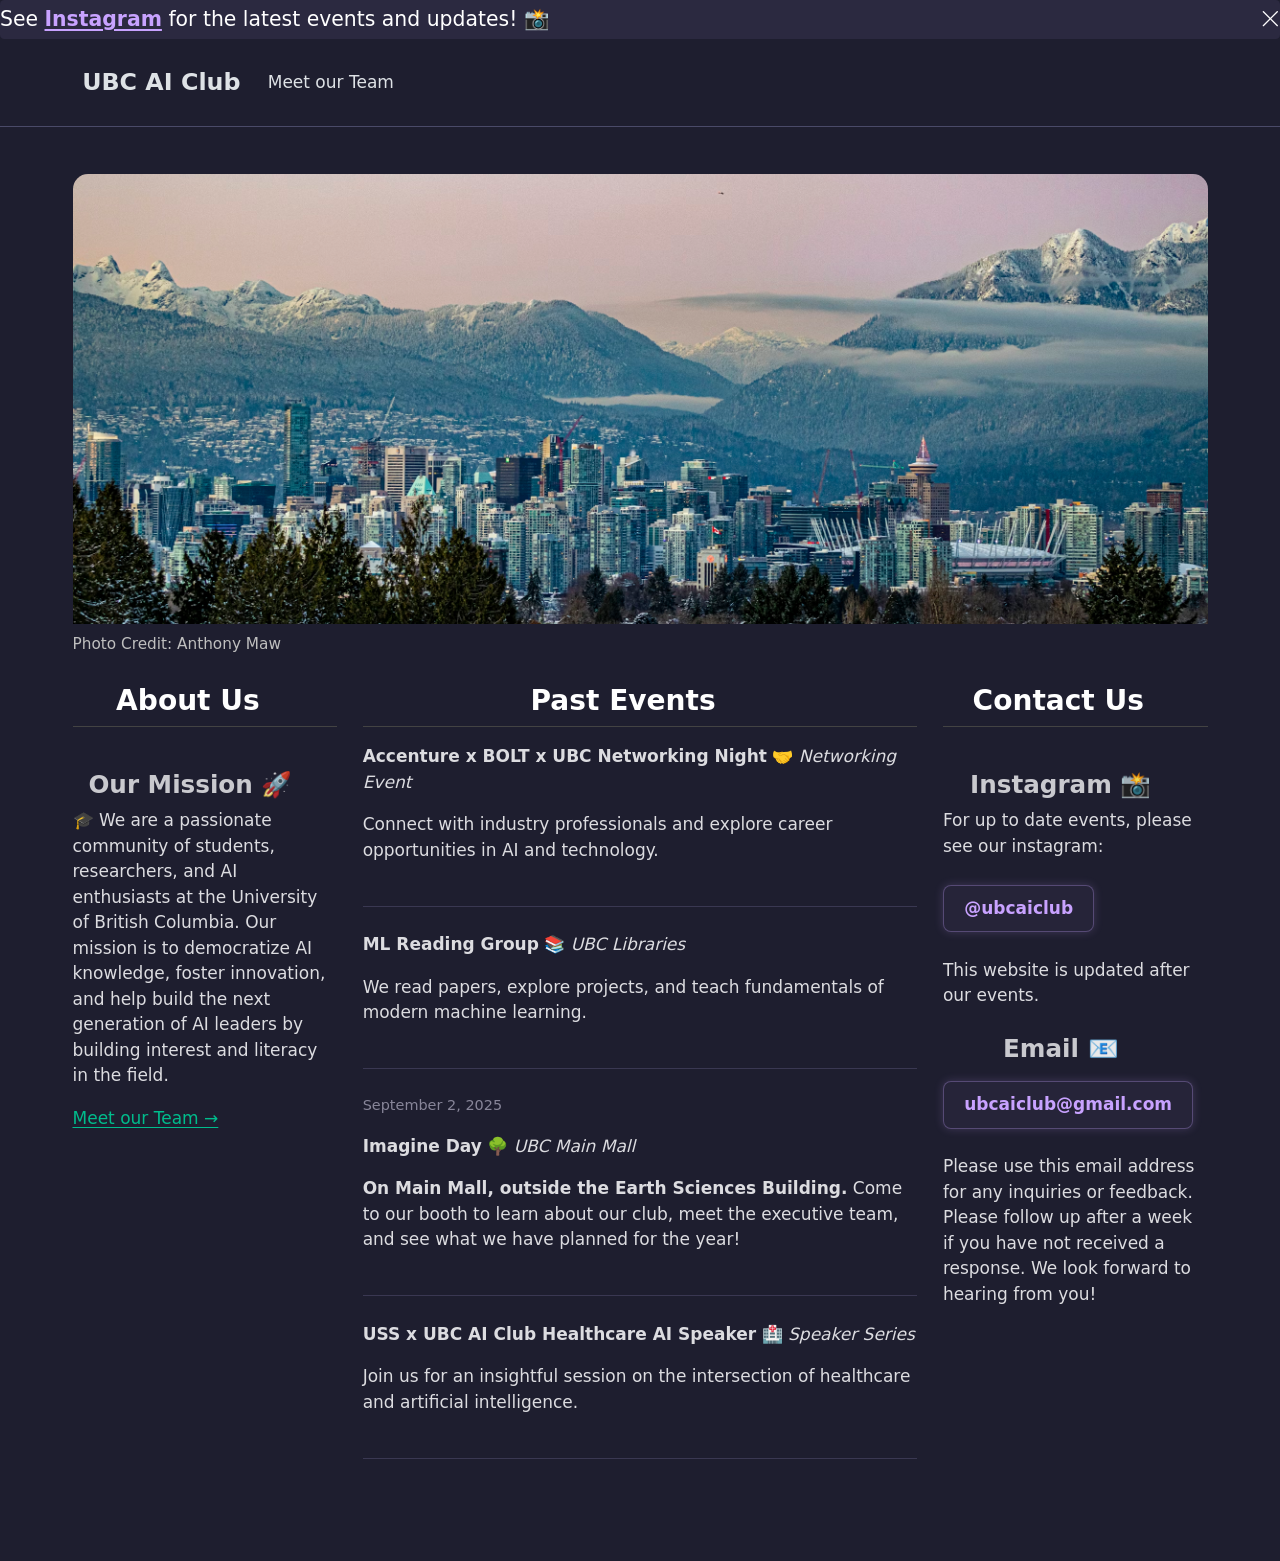
==== commit c7d0061c: "Style Instagram link as a neon button to match Email link" ====
--- a/index.html
+++ b/index.html
@@ -140,7 +140,8 @@
 <h2 class="anchored" data-anchor-id="contact-us">Contact Us</h2>
 <section id="instagram" class="level3">
 <h3 class="anchored" data-anchor-id="instagram">Instagram 📸</h3>
-<p>For up to date events, please see our instagram: <a href="https://www.instagram.com/ubcaiclub/"><span class="citation" data-cites="ubcaiclub">@ubcaiclub</span></a></p>
+<p>For up to date events, please see our instagram:</p>
+<p><a href="https://www.instagram.com/ubcaiclub/" class="neon-button"><span class="citation" data-cites="ubcaiclub">@ubcaiclub</span></a></p>
 <p>This website is updated after our events.</p>
 </section>
 <section id="email" class="level3">
--- a/styles.css
+++ b/styles.css
@@ -103,7 +103,7 @@
 
 .hero-banner {
     width: 100%;
-    margin-bottom: 2rem;
+    margin-bottom: 0.2rem;
     overflow: hidden;
     border-radius: 15px;
 }
@@ -117,7 +117,11 @@
 }
 
 .grid {
-    /* Let Quarto handle the grid display and width */
+    margin-top: -1.5rem !important;
+}
+
+.quarto-page-contents {
+    padding-top: 0 !important;
 }
 
 /* Events and items */
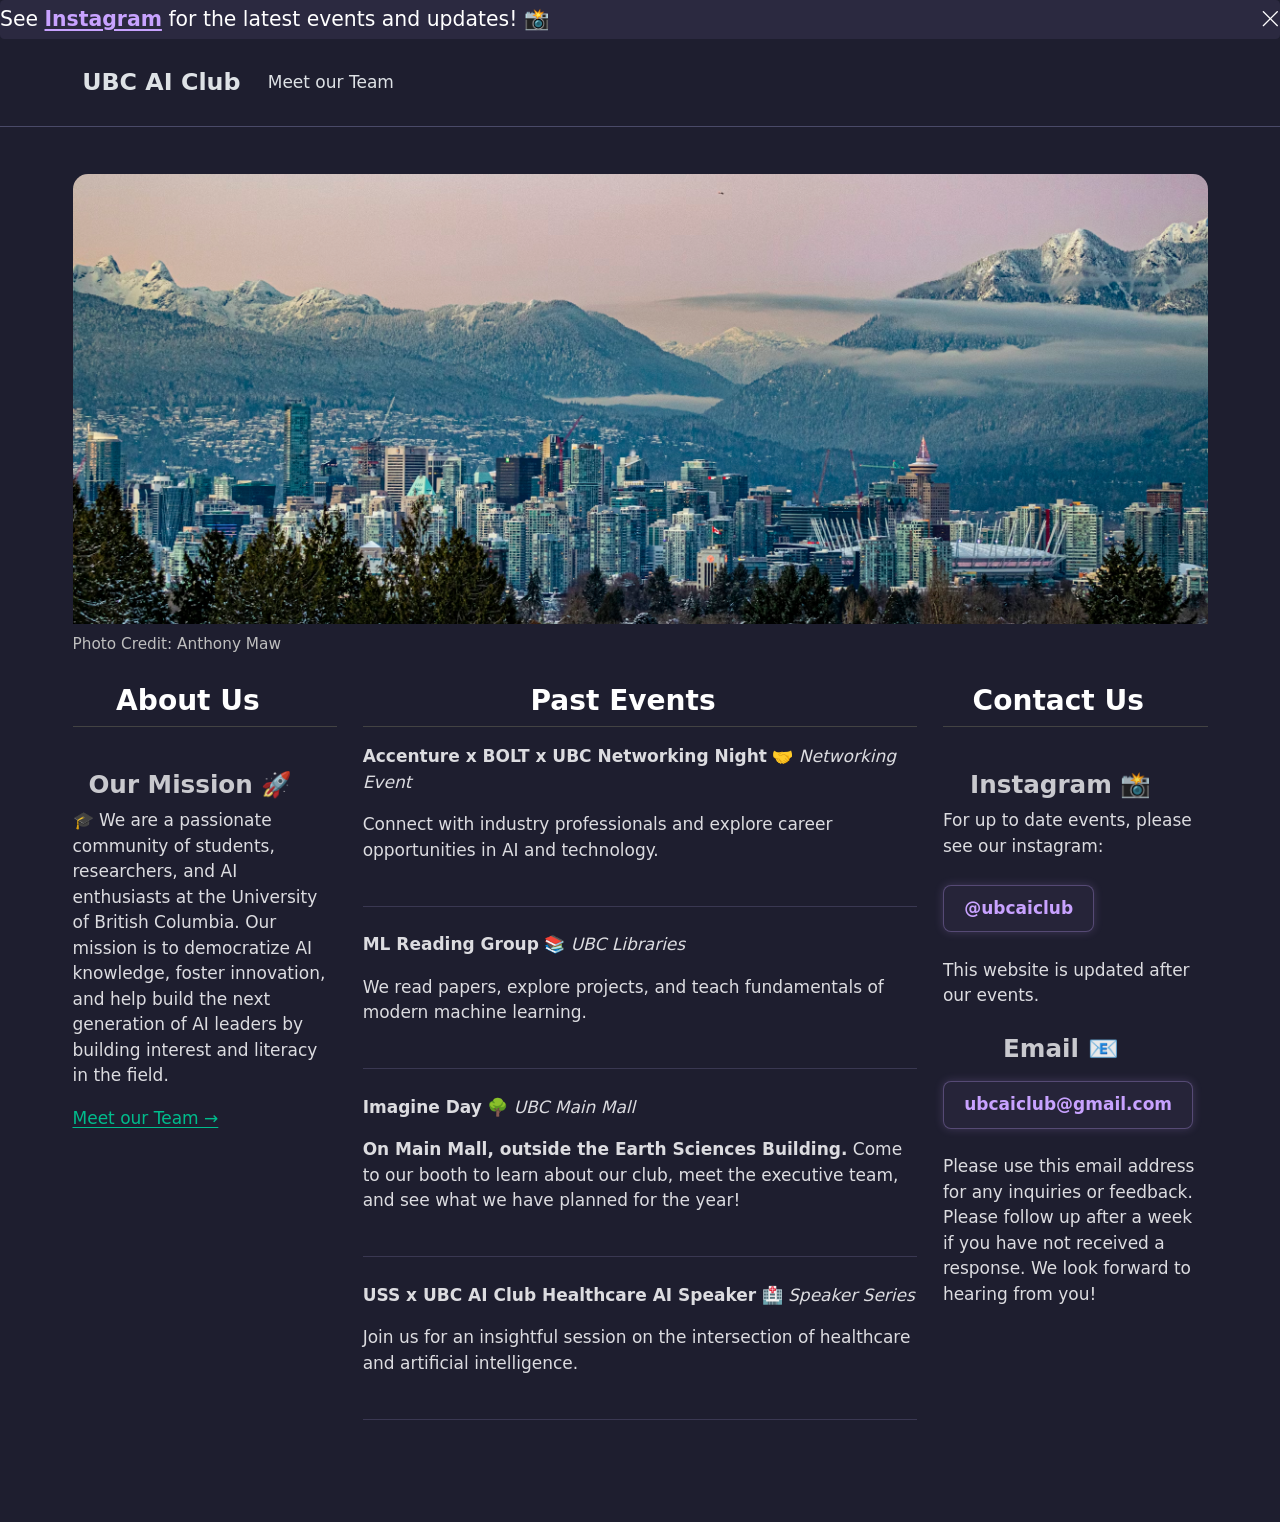
==== commit 27e540c5: "Re-render and push final site updates" ====
--- a/index.html
+++ b/index.html
@@ -125,9 +125,6 @@
 <p>We read papers, explore projects, and teach fundamentals of modern machine learning.</p>
 </div>
 <div class="event-item">
-<div class="dates">
-<p>September 2, 2025</p>
-</div>
 <p><strong>Imagine Day</strong> 🌳 <em>UBC Main Mall</em></p>
 <p><strong>On Main Mall, outside the Earth Sciences Building.</strong> Come to our booth to learn about our club, meet the executive team, and see what we have planned for the year!</p>
 </div>
